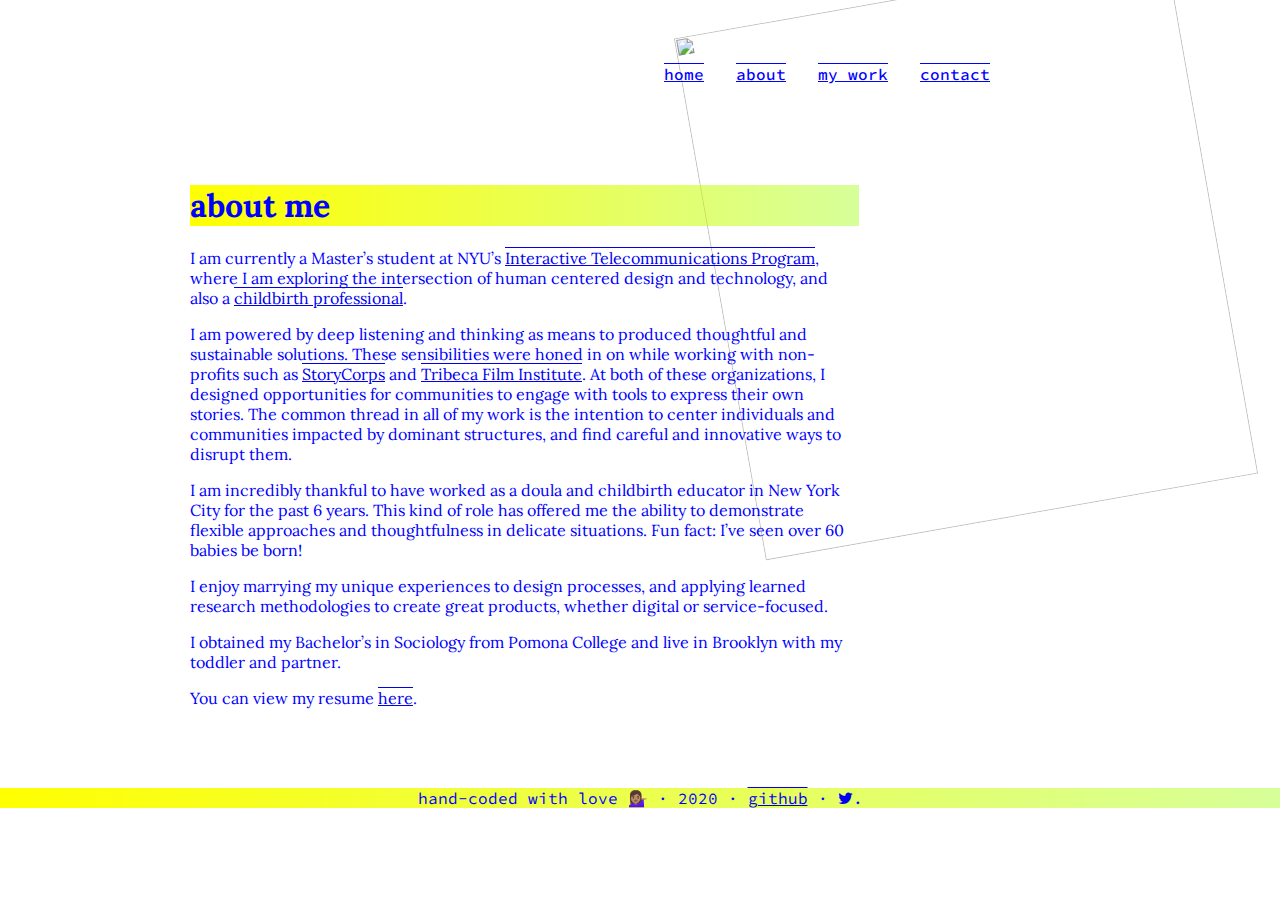
==== about.html @ 50bfb7eb "initial commit" ====
<!DOCTYPE html>
<html>

<head>
    <link rel="stylesheet" type="text/css" href="style.css">

    <title>

    </title>
    <link href="http://cdnjs.cloudflare.com/ajax/libs/font-awesome/4.3.0/css/font-awesome.css" rel="stylesheet" type='text/css'>
    <link href="https://fonts.googleapis.com/css2?family=Lora&family=PT+Serif:ital,wght@0,400;0,700;1,400;1,700&family=Playfair+Display:ital,wght@0,400;0,500;0,600;0,700;0,900;1,400;1,500;1,600;1,700;1,800;1,900&family=Source+Code+Pro:ital,wght@0,200;0,300;0,400;0,500;0,600;0,700;0,900;1,200;1,300;1,400;1,500;1,600;1,700;1,900&display=swap"
        rel="stylesheet">
</head>

<body id="about">
    <div id="app">
        <nav class="nav">
            <ul class="nav__list">
                <!-- home -->
                <li class="nav__item"><a class="nav__link" href="index.html">home</a></li>
                <!-- about -->
                <li class="nav__item"><a class="nav__link" href="about.html">about</a></li>
                <!-- my work -->
                <li class="nav__item"><a class="nav__link" href="my-work.html">my work</a></li>
                <!-- contact -->
                <li class="nav__item"><a class="nav__link" href="mailto:bruja.dev@gmail.com">contact</a></li>
                <!-- twitter
                <li class="nav__item"><a class="nav__link" href="https://twitter.com/bruja_dev"><i class="fa fa-twitter"></i></a></li> -->
            </ul>
        </nav>
    </div>
    <div class="description">
        <a href="assets/images/headshot.jpeg"><img class="portrait fun" src="assets/images/headshot.jpeg" width=500 height=530></a>
    </div>
    <div class="grid-container">
        <div class="three-fourth">
            <h1 class="highlight">about me</h1>
            <p>I am currently a Master’s student at NYU’s
                <a href="https://tisch.nyu.edu/itp">Interactive Telecommunications Program</a>, where I am exploring the intersection of human centered design and technology, and also a <a href="https://www.expectingwonder.com">childbirth professional</a>.
            </p>

            <p>I am powered by deep listening and thinking as means to produced thoughtful and sustainable solutions. These sensibilities were honed in on while working with non-profits such as
                <a href="https://www.storycorps.org">StoryCorps</a> and <a href="https://www.tfiny.org/">Tribeca Film Institute</a>. At both of these organizations, I designed opportunities for communities to engage with tools to express their own stories.
                The common thread in all of my work is the intention to center individuals and communities impacted by dominant structures, and find careful and innovative ways to disrupt them.</p>

            <p>I am incredibly thankful to have worked as a doula and childbirth educator in New York City for the past 6 years. This kind of role has offered me the ability to demonstrate flexible approaches and thoughtfulness in delicate situations. Fun
                fact: I’ve seen over 60 babies be born!</p>

            <p>I enjoy marrying my unique experiences to design processes, and applying learned research methodologies to create great products, whether digital or service-focused. </p>

            <p>I obtained my Bachelor’s in Sociology from Pomona College and live in Brooklyn with my toddler and partner. </p>


            <p>You can view my resume <a href="assets/resume.pdf" target="_blank ">here</a>.</p>
        </div>
    </div>
    <div class="footer-wrapper ">
        <div class="divider "></div>
        <p class="footer">hand-coded with love 💁🏽‍♀️ · 2020 · <a href="https://github.com/brujadev">github</a> · <a href="https://twitter.com/bruja_dev"><i class="fa fa-twitter"></i></a>.</p>
    </div>
    <script src="main.js "></script>
</body>

</html>
---- style.css ----
* {
    box-sizing: border-box
}

body#home {
    max-width: 1080px;
    margin: auto;
}

body#about {
    max-width: 1080px;
    margin: auto;
}

html {
    -webkit-font-smoothing: antialiased;
    -moz-osx-font-smoothing: grayscale;
    font-family: 'Source Code Pro', monospace;
    /* line-height: 1.2; */
    background-color: white;
    color: blue;
    /* text-align: center;
    font-size: 2rem; */
    font-family: 'Lora', serif;
}

body {
    width: 100%;
    height: 100%;
}

body#about {
    max-width: 900px;
    margin: auto;
}

.nav {
    padding: 4rem 5rem 2rem 2rem;
    margin: 0;
    /* border-radius: 25px; */
    width: 100%;
    background: rbga(255, 255, 255, .8);
    position: sticky;
    top: 0px;
}

.nav__item:not(:last-child) {
    margin-right: 2rem;
}

.nav__link {
    color: blue;
    font-family: 'Source Code Pro', monospace;
    font-weight: 500;
    /* text-shadow: 0px 4px 4px rgba(0, 0, 0, 0.25); */
    text-decoration: overline underline;
}

.nav__list {
    display: flex;
    margin: 0;
    padding: 0 20px;
    flex-direction: row;
    justify-content: flex-end;
    list-style: none;
}

.portrait {
    position: absolute;
    z-index: -1;
    transform: rotate(-10deg);
}

.hand {
    position: absolute;
    z-index: -1;
    left: 0;
    top: -1%;
}

.fun {
    /* width: 250px; */
    right: 5%;
    top: -1%;
}

.heading_main {
    text-align: center;
    padding: 1rem 1rem 1rem 2rem;
    margin: 10rem 0 1rem 0;
    font-size: 75px;
    font-family: 'Lora', serif;
    background: blue;
}

#main_text {
    padding: 3rem;
    margin: 0;
    font-size: 36px;
    font-family: 'Lora', serif;
    background: linear-gradient(to right, rgba(155, 255, 0, .4), #ffff01);
    color: black;
    text-align: left;
    font-weight: 400;
}

.footer-wrapper {
    position: absolute;
    width: 100vw;
    left: 0;
    font-family: 'Source Code Pro', monospace;
}


/* .divider {
        border-bottom: 1px solid rgba(0, 0, 0, .1);
        width: 100%;
        margin-bottom: 16px;
    } */

.footer {
    text-align: center;
    background: linear-gradient(to left, rgba(155, 255, 0, .4), #ffff01);
    color: blue;
}

a {
    text-decoration: overline underline;
}

a:hover {
    background: pink;
}

a:visited {
    color: green;
}

.grid-container {
    width: 100%;
    display: inline-grid;
    grid-template-columns: calc(8.33333% - 22px) calc(8.33333% - 22px) calc(8.33333% - 22px) calc(8.33333% - 22px) calc(8.33333% - 22px) calc(8.33333% - 22px) calc(8.33333% - 22px) calc(8.33333% - 22px) calc(8.33333% - 22px) calc(8.33333% - 22px) calc(8.33333% - 22px) calc(8.33333% - 22px);
    grid-column-gap: 24px;
    grid-row-gap: 24px;
    margin: 48px 0;
}

.three-fourth {
    grid-column: span 9;
}

.whole {
    grid-column: span 12;
}

.highlight {
    position: relative;
    background: linear-gradient(to left, rgba(155, 255, 0, .4), #ffff01);
    /* background: #ffff01; */
}

h2 {
    margin-bottom: 0;
}

.workTitle {
    font-family: 'Source Code Pro', monospace;
}

.desc {
    font-family: 'Lora', serif;
    font-weight: 400;
    font-style: italic;
}
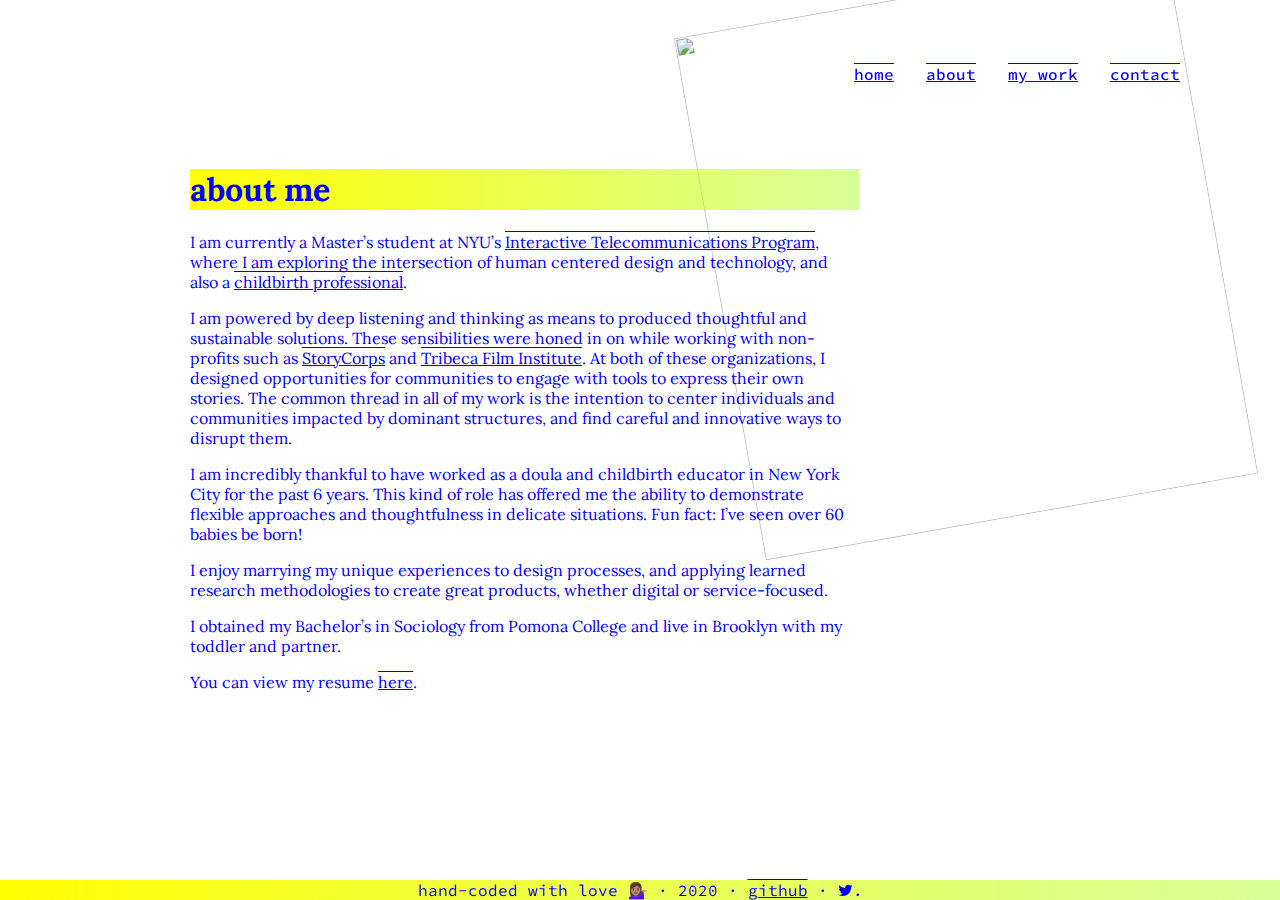
==== commit 7fabd020: "edited CSS" ====
--- a/about.html
+++ b/about.html
@@ -5,7 +5,7 @@
     <link rel="stylesheet" type="text/css" href="style.css">
 
     <title>
-
+        About Me - Elizabeth Pérez
     </title>
     <link href="http://cdnjs.cloudflare.com/ajax/libs/font-awesome/4.3.0/css/font-awesome.css" rel="stylesheet" type='text/css'>
     <link href="https://fonts.googleapis.com/css2?family=Lora&family=PT+Serif:ital,wght@0,400;0,700;1,400;1,700&family=Playfair+Display:ital,wght@0,400;0,500;0,600;0,700;0,900;1,400;1,500;1,600;1,700;1,800;1,900&family=Source+Code+Pro:ital,wght@0,200;0,300;0,400;0,500;0,600;0,700;0,900;1,200;1,300;1,400;1,500;1,600;1,700;1,900&display=swap"
@@ -29,7 +29,7 @@
             </ul>
         </nav>
     </div>
-    <div class="description">
+    <div class="description" margin-top:100px>
         <a href="assets/images/headshot.jpeg"><img class="portrait fun" src="assets/images/headshot.jpeg" width=500 height=530></a>
     </div>
     <div class="grid-container">
@@ -51,7 +51,7 @@
             <p>I obtained my Bachelor’s in Sociology from Pomona College and live in Brooklyn with my toddler and partner. </p>
 
 
-            <p>You can view my resume <a href="assets/resume.pdf" target="_blank ">here</a>.</p>
+            <p>You can view my resume <a href="assets/EPerez_Resume.pdf" target="_blank ">here</a>.</p>
         </div>
     </div>
     <div class="footer-wrapper ">
--- a/style.css
+++ b/style.css
@@ -40,8 +40,13 @@
     /* border-radius: 25px; */
     width: 100%;
     background: rbga(255, 255, 255, .8);
-    position: sticky;
+    position: fixed;
+    right: 0px;
     top: 0px;
+}
+
+.description {
+    margin-top: 100px;
 }
 
 .nav__item:not(:last-child) {
@@ -93,6 +98,10 @@
     background: blue;
 }
 
+.main {
+    margin-top: 100px;
+}
+
 #main_text {
     padding: 3rem;
     margin: 0;
@@ -105,10 +114,11 @@
 }
 
 .footer-wrapper {
-    position: absolute;
-    width: 100vw;
+    position: fixed;
+    width: 100%;
     left: 0;
     font-family: 'Source Code Pro', monospace;
+    bottom: 0px;
 }
 
 
@@ -122,6 +132,7 @@
     text-align: center;
     background: linear-gradient(to left, rgba(155, 255, 0, .4), #ffff01);
     color: blue;
+    margin: 0px;
 }
 
 a {
@@ -171,4 +182,31 @@
     font-family: 'Lora', serif;
     font-weight: 400;
     font-style: italic;
+}
+
+@media only screen and (max-width: 400px) {
+    .hand {
+        width: 100vw;
+        height: 100vh;
+        object-fit: contain;
+    }
+    #main_text {
+        font-size: 22px;
+    }
+    .nav {
+        padding: 3rem 1rem 1rem .5rem;
+        right: 10px;
+        font-size: 14px;
+    }
+    /* .fun {
+        right: 5%;
+        top: 8%;
+    }
+    .portrait {
+        position: fixed;
+    }
+    .three-fourth {
+        grid-column: span 16;
+        font-size: 46px;
+    } */
 }